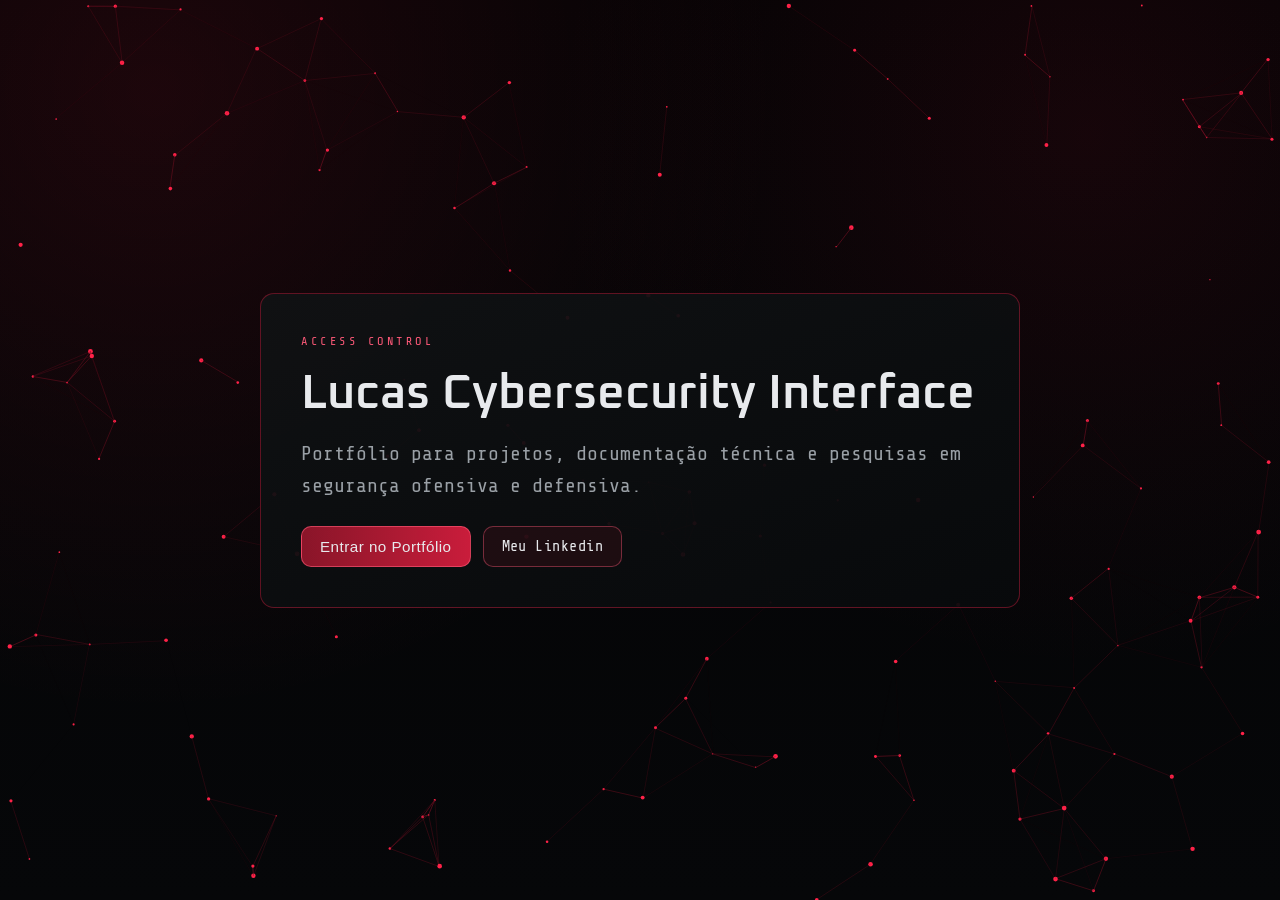
==== index.html @ bd267203 "feat: initial deploy of cybersecurity portfolio" ====
<!DOCTYPE html>
<html lang="pt-BR">
<head>
    <meta charset="UTF-8">
    <meta name="viewport" content="width=device-width, initial-scale=1.0">
    <title>Lucas | Cybersecurity Portfolio</title>
    <link rel="preconnect" href="https://fonts.googleapis.com">
    <link rel="preconnect" href="https://fonts.gstatic.com" crossorigin>
    <link href="https://fonts.googleapis.com/css2?family=Oxanium:wght@300;400;500;600;700&family=Share+Tech+Mono&display=swap" rel="stylesheet">
    <link rel="stylesheet" href="https://cdnjs.cloudflare.com/ajax/libs/github-markdown-css/5.8.1/github-markdown.min.css">
    <link rel="stylesheet" href="css/style.css">
</head>
<body>
    <canvas id="cyberNetwork" aria-hidden="true"></canvas>

    <section id="gate" class="gate" aria-label="Tela de entrada">
        <div class="gate-panel" id="gatePanelContent">
            <p class="gate-label">ACCESS CONTROL</p>
            <h1>Lucas Cybersecurity Interface</h1>
            <p class="gate-text">
                Portfólio para projetos, documentação técnica e pesquisas em segurança ofensiva e defensiva.
            </p>
            <div class="gate-actions">
                <button id="enterPortfolio" class="btn btn-primary" type="button">Entrar no Portfólio</button>
                <a class="btn btn-outline" href="https://www.linkedin.com/in/c-lucas-carvalho" target="_blank" rel="noopener noreferrer">Meu Linkedin</a>
            </div>
        </div>

        <div class="login-terminal" id="loginTerminal" hidden>
            <div class="terminal-line"><span class="terminal-prompt">></span> USERNAME: <span class="terminal-input user-input" id="termUser"></span></div>
            <div class="terminal-line"><span class="terminal-prompt">></span> PASSWORD: <span class="terminal-input pass-input" id="termPass"></span></div>
            <div class="terminal-line status-line" id="termStatus"></div>
        </div>
    </section>

    <div id="app" class="app" hidden>
        <header class="main-header">
            <div class="brand">
                <span class="brand-prefix">></span>
                <span class="brand-name">lucas_<span class="brand-red">carvalho</span></span>
            </div>

            <nav class="main-nav" aria-label="Navegação principal">
                <button class="main-nav-btn active" data-scroll-target="sobre" type="button">Sobre Mim</button>
                <button class="main-nav-btn" data-scroll-target="projetos" type="button">Projetos</button>
            </nav>

            <div class="header-actions">
                <a class="header-action profile-link" href="https://www.linkedin.com/in/c-lucas-carvalho" target="_blank" rel="noopener noreferrer">Meu Linkedin</a>
                <button id="backToGate" class="header-action" type="button">Voltar</button>
            </div>
        </header>

        <main>
            <section id="sobre" class="about-section page-section">
                <div class="section-title">
                    <h2>Sobre Mim</h2>
                    
                </div>

                <div class="about-card about-layout">
                    <div class="about-info">
                        <p>
                            Sou Desenvolvedor de Software com sólida base em infraestrutura de TI, buscando minha primeira oportunidade oficial em Cibersegurança. Minha transição de carreira é impulsionada pela visão de que, para proteger um sistema, é preciso primeiro entender como ele é construído e como pode ser explorado.
                        </p>
                        <p>
                            Através da minha pós-graduação e de laboratórios práticos, desenvolvo um perfil focado no conceito de Purple Team. Utilizo técnicas de Red Team e Pentest (exploração, evasão e persistência) para testar e aprimorar operações de Blue Team. Construo ambientes corporativos simulados onde aplico ataques em tempo real para validar a eficácia da engenharia de detecção, SIEM e resposta automatizada (SOC).
                        </p>
                        <ul class="terminal-bullets">
                            <li><span class="bullet-keyword">Momento atual:</span> Em transição de carreira, buscando a primeira oportunidade profissional em Cibersegurança.</li>
                            <li><span class="bullet-keyword">Mindset (Purple Team):</span> Visão ofensiva (Red Team/Pentest) aplicada à inteligência de defesa (Blue Team/DFIR).</li>
                            <li><span class="bullet-keyword">Background:</span> Dev Full Stack, Suporte de Infraestrutura e Pós-graduando em Cyber Offensive (Impacta).</li>
                        </ul>
                    </div>

                    <aside class="about-visual" aria-label="Retrato com interface hacker">
                        <img class="about-photo" src="eu_bom.png" alt="Foto de Lucas">
                        <div class="about-overlay" aria-hidden="true">
                            <span class="overlay-scanline"></span>
                            <span class="overlay-grid"></span>
                            <span class="overlay-target-eye"></span>
                            <span class="overlay-float overlay-float-a"></span>
                            <span class="overlay-float overlay-float-b"></span>
                            <span class="overlay-float overlay-float-c"></span>
                        </div>
                    </aside>
                </div>
            </section>

            <section id="projetos" class="projects-section page-section">
                <section class="hero">
                    
                    <h2>Projetos e documentação por categoria</h2>
                    <p>
                        Estudando, testando e documentando práticas em Pentest, Redes, Blue Team e Forense.
                    </p>
                </section>

                <section class="projects-section">
                    <div class="section-title">
                        <h2>Projetos</h2>
                        <p>Clique em um card para abrir a central de detalhes com documentação, mídia e repositório.</p>
                    </div>

                    <div class="filters" aria-label="Filtro por categoria">
                        <button class="filter-btn active" data-filter="all" type="button">Todos</button>
                        <button class="filter-btn" data-filter="red-team" type="button">Red Team</button>
                        <button class="filter-btn" data-filter="redes" type="button">Redes</button>
                        <button class="filter-btn" data-filter="blue-team" type="button">Blue Team</button>
                        <button class="filter-btn" data-filter="forense" type="button">Forense</button>
                    </div>

                    <div id="projectsGrid" class="projects-grid"></div>
                </section>
            </section>
        </main>

        <footer>
            <p class="footer-status">
                SISTEMA COMPROMETIDO
                <span class="loading-dots" aria-hidden="true">
                    <span></span><span></span><span></span>
                </span>
            </p>
            <p class="footer-copy">&copy; 2026 Lucas | Cyber Portfolio</p>
        </footer>
    </div>

    <div id="projectModal" class="modal" hidden>
        <div class="modal-backdrop" data-close-modal="true"></div>
        <div class="modal-dialog" role="dialog" aria-modal="true" aria-labelledby="modalProjectTitle">
            <button id="closeModal" class="modal-close" type="button" aria-label="Fechar modal">X</button>

            <div class="modal-head">
                <h3 id="modalProjectTitle">Projeto</h3>
                <span id="modalProjectCategory" class="tag"></span>
            </div>

            <nav class="modal-nav" aria-label="Navegação do modal">
                <button class="modal-tab active" data-modal-tab="docs" type="button">Documentação</button>
                <button class="modal-tab" data-modal-tab="media" type="button">Mídia</button>
                <button class="modal-tab" data-modal-tab="repo" type="button">Repositório</button>
            </nav>

            <div class="modal-content">
                <section id="modal-panel-docs" class="modal-panel active"></section>
                <section id="modal-panel-media" class="modal-panel"></section>
                <section id="modal-panel-repo" class="modal-panel"></section>
            </div>
        </div>
    </div>

    <div id="mediaLightbox" class="media-lightbox" hidden>
        <div class="media-lightbox-backdrop" data-close-media-lightbox="true"></div>
        <figure class="media-lightbox-content">
            <button id="closeMediaLightbox" class="media-lightbox-close" type="button" aria-label="Fechar visualizacao de imagem">X</button>
            <img id="mediaLightboxImage" class="media-lightbox-image" src="" alt="Imagem ampliada do projeto">
            <figcaption id="mediaLightboxCaption" class="media-lightbox-caption"></figcaption>
        </figure>
    </div>

    <script src="js/script.js"></script>
</body>
</html>
---- css/style.css ----
:root {
    --bg: #050607;
    --surface: rgba(8, 10, 12, 0.97);
    --surface-soft: rgba(16, 18, 22, 0.97);
    --line: rgba(255, 34, 72, 0.35);
    --text: #e8eaed;
    --muted: #9aa0a6;
    --red: #ff2248;
    --red-soft: #ff5a79;
}

* {
    margin: 0;
    padding: 0;
    box-sizing: border-box;
}

[hidden] {
    display: none !important;
}

html,
body {
    min-height: 100%;
}

body {
    background:
        radial-gradient(circle at 12% 10%, rgba(255, 34, 72, 0.1), transparent 45%),
        radial-gradient(circle at 85% 15%, rgba(160, 20, 48, 0.12), transparent 40%),
        linear-gradient(180deg, #030304 0%, #060709 100%);
    color: var(--text);
    font-family: 'Share Tech Mono', monospace;
    overflow-x: hidden;
    overflow-y: scroll;
}

#cyberNetwork {
    position: fixed;
    inset: 0;
    width: 100vw;
    height: 100vh;
    z-index: 0;
}

.gate {
    position: fixed;
    inset: 0;
    z-index: 6;
    display: grid;
    place-items: center;
    padding: 24px;
    background: transparent;
    opacity: 1;
    transform: translateY(0) scale(1);
    transition: opacity 220ms cubic-bezier(0.2, 0, 0, 1), transform 220ms cubic-bezier(0.2, 0, 0, 1);
}

.gate.is-pre-enter,
.gate.is-exiting {
    opacity: 0;
    transform: translateY(-4px);
    pointer-events: none;
}

.gate-panel {
    width: min(760px, 100%);
    padding: 40px;
    border: 1px solid var(--line);
    border-radius: 14px;
    background: linear-gradient(160deg, rgba(16, 18, 20, 0.94), rgba(8, 10, 12, 0.94));
    box-shadow: none;
}

.login-terminal {
    background: linear-gradient(160deg, rgba(16, 18, 20, 0.94), rgba(8, 10, 12, 0.94));
    border: 1px solid var(--line);
    padding: 40px;
    border-radius: 14px;
    width: min(760px, 100%);
    text-align: left;
    display: flex;
    flex-direction: column;
    gap: 15px;
    font-size: 1.2rem;
    color: var(--text);
    box-shadow: none;
}

.terminal-line {
    display: flex;
    align-items: center;
    gap: 10px;
}

.terminal-prompt {
    color: var(--line);
    font-weight: bold;
}

.terminal-input {
    color: #fff;
    min-height: 1.2em; /* Keep height even when empty */
}

.terminal-input::after {
    content: '_';
    animation: blink_cursor 1s step-end infinite;
}

.terminal-input:not(:empty)::after {
    content: '';
}

@keyframes blink_cursor {
    0%, 100% { opacity: 1; }
    50% { opacity: 0; }
}

.gate-label {
    letter-spacing: 0.22rem;
    color: var(--red-soft);
    font-size: 0.75rem;
    margin-bottom: 16px;
}

.gate-panel h1 {
    font-family: 'Oxanium', sans-serif;
    font-weight: 600;
    font-size: clamp(2rem, 4vw, 3rem);
    margin-bottom: 14px;
}

.gate-text {
    color: var(--muted);
    font-size: 20px;
    line-height: 1.6;
    margin-bottom: 24px;
    max-width: 60ch;
}

.gate-actions {
    display: flex;
    flex-wrap: wrap;
    gap: 12px;
}

.btn {
    border: 1px solid transparent;
    border-radius: 10px;
    padding: 11px 18px;
    font-size: 0.95rem;
    letter-spacing: 0.03rem;
    text-decoration: none;
    color: var(--text);
    cursor: pointer;
    transition: 0.28s;
}

.btn-primary {
    background: linear-gradient(90deg, rgba(180, 24, 50, 0.75), rgba(255, 34, 72, 0.78));
    border-color: rgba(255, 90, 121, 0.6);
}

.btn-primary:hover {
    transform: translateY(-2px);
    box-shadow: 0 8px 25px rgba(255, 34, 72, 0.25);
}

.btn-outline {
    background: rgba(255, 34, 72, 0.08);
    border-color: rgba(255, 90, 121, 0.4);
}

.btn-outline:hover {
    background: rgba(255, 34, 72, 0.16);
}

.app {
    position: relative;
    z-index: 1;
    min-height: 100vh;
    display: flex;
    flex-direction: column;
    opacity: 1;
    transform: translateY(0);
    transition: opacity 220ms cubic-bezier(0.2, 0, 0, 1), transform 220ms cubic-bezier(0.2, 0, 0, 1);
}

.app.is-pre-enter,
.app.is-exiting {
    opacity: 0;
    transform: translateY(6px);
    pointer-events: none;
}

.main-header {
    display: grid;
    grid-template-columns: 1fr auto 1fr;
    align-items: center;
    gap: 12px;
    padding: 22px 28px;
    border-bottom: 1px solid rgba(255, 34, 72, 0.2);
    background: rgba(4, 5, 7, 0.97);
    backdrop-filter: blur(8px);
    position: sticky;
    top: 0;
    z-index: 100;
}

.brand {
    justify-self: start;
    display: flex;
    gap: 8px;
    align-items: center;
    color: #f7f7f7;
}

.brand-prefix {
    color: var(--red-soft);
}

.brand-name {
    font-size: 1rem;
}

.brand-red {
    color: var(--red);
    text-shadow: 0 0 8px rgba(255, 34, 72, 0.6);
}

.main-nav {
    justify-self: center;
    display: flex;
    gap: 22px;
}

.main-nav-btn {
    border: none;
    background: transparent;
    color: var(--text);
    font-family: 'Oxanium', sans-serif;
    font-weight: 500;
    letter-spacing: 0.04rem;
    font-size: 1rem;
    position: relative;
    cursor: pointer;
    padding: 0;
}

.main-nav-btn::after {
    content: '';
    position: absolute;
    left: 0;
    bottom: -6px;
    width: 100%;
    height: 2px;
    background: var(--red);
    transform: scaleX(0);
    transform-origin: left;
    transition: transform 0.3s;
}

.main-nav-btn:hover::after,
.main-nav-btn.active::after {
    transform: scaleX(1);
}

.main-nav-btn.active {
    color: var(--red-soft);
}

.header-action {
    display: inline-flex;
    align-items: center;
    justify-content: center;
    border: 1px solid rgba(255, 90, 121, 0.35);
    color: var(--red-soft);
    background: transparent;
    border-radius: 8px;
    padding: 8px 12px;
    cursor: pointer;
    text-decoration: none;
}

.header-actions {
    justify-self: end;
    display: flex;
    align-items: center;
    gap: 10px;
}

.mobile-menu-btn {
    display: none;
    background: transparent;
    border: none;
    color: var(--text);
    cursor: pointer;
    justify-self: end;
}

.mobile-sidebar {
    position: fixed;
    top: 0;
    right: -300px;
    width: 280px;
    height: 100vh;
    background: rgba(4, 5, 7, 0.98);
    backdrop-filter: blur(12px);
    border-left: 1px solid rgba(255, 34, 72, 0.2);
    z-index: 200;
    transition: right 0.3s cubic-bezier(0.2, 0, 0, 1);
    display: flex;
    flex-direction: column;
}

.mobile-sidebar.is-open {
    right: 0;
}

.mobile-sidebar-header {
    display: flex;
    justify-content: space-between;
    align-items: center;
    padding: 22px 28px;
    border-bottom: 1px solid rgba(255, 34, 72, 0.2);
}

.close-sidebar-btn {
    background: transparent;
    border: none;
    color: var(--text);
    font-size: 1.5rem;
    font-family: inherit;
    cursor: pointer;
}

.mobile-sidebar-content {
    padding: 28px;
    display: flex;
    flex-direction: column;
    gap: 16px;
}

.full-width {
    width: 100%;
    margin: 0;
}

.sidebar-overlay {
    position: fixed;
    inset: 0;
    background: rgba(0, 0, 0, 0.6);
    backdrop-filter: blur(3px);
    z-index: 199;
    opacity: 0;
    pointer-events: none;
    transition: opacity 0.3s;
}

.sidebar-overlay.is-active {
    opacity: 1;
    pointer-events: auto;
}

.page-section {
    scroll-margin-top: 120px;
}

main {
    flex: 1;
    padding: 40px 24px 56px;
    width: min(1120px, 100%);
    margin: 0 auto;
}

.hero {
    border: 1px solid rgba(255, 34, 72, 0.2);
    background: rgba(16, 18, 22, 0.97);
    border-radius: 14px;
    padding: 34px;
    margin-bottom: 36px;
}

.hero-kicker {
    font-size: 0.74rem;
    letter-spacing: 0.22rem;
    color: var(--red-soft);
    margin-bottom: 12px;
}

.hero h2 {
    font-family: 'Oxanium', sans-serif;
    font-size: clamp(1.8rem, 3.4vw, 2.8rem);
    margin-bottom: 12px;
}

.hero p {
    color: var(--muted);
    margin-bottom: 20px;
    line-height: 1.6;
    max-width: 70ch;
}

.section-title h2 {
    font-family: 'Oxanium', sans-serif;
    font-size: 1.8rem;
    margin-bottom: 8px;
}

.section-title p {
    color: var(--muted);
    margin-bottom: 20px;
}

.projects-section,
.about-section {
    margin-bottom: 44px;
}

.filters {
    display: flex;
    flex-wrap: wrap;
    gap: 10px;
    margin-bottom: 20px;
}

.filter-btn {
    background: rgba(22, 24, 28, 0.9);
    border: 1px solid rgba(255, 90, 121, 0.25);
    color: #c4c7cc;
    border-radius: 999px;
    padding: 8px 14px;
    cursor: pointer;
    font-family: inherit;
    transition: 0.25s;
}

.filter-btn:hover,
.filter-btn.active {
    border-color: rgba(255, 90, 121, 0.75);
    color: var(--red-soft);
    background: rgba(255, 34, 72, 0.1);
}

.projects-grid {
    display: grid;
    grid-template-columns: repeat(3, minmax(0, 1fr));
    gap: 16px;
    align-items: stretch;
}

.project-card {
    border: 1px solid rgba(255, 34, 72, 0.2);
    border-radius: 12px;
    padding: 18px;
    background: var(--surface-soft);
    position: relative;
    cursor: pointer;
    transition: 0.25s;
    min-height: 220px;
    display: flex;
    flex-direction: column;
}

.project-card:hover {
    transform: translateY(-4px);
    border-color: rgba(255, 90, 121, 0.65);
    box-shadow: 0 8px 20px rgba(255, 34, 72, 0.16);
}

.project-card h3 {
    margin-bottom: 20px;
    font-size: 1.08rem;
    color: #ffffff;
    min-height: 4.2rem; /* Garante espaço para até 3 linhas de texto */
}

.project-card p {
    color: var(--muted);
    line-height: 1.45;
    margin-bottom: 12px;
    flex: 1; /* Ocupa o restante do espaço até as tags no bottom */
    display: flex;
    flex-direction: column;
}

.project-tags {
    display: flex;
    flex-wrap: wrap;
    gap: 8px;
    margin-top: auto; /* Garante que fique esticado no final do card */
}

.tag {
    display: inline-block;
    border: 1px solid rgba(255, 90, 121, 0.35);
    padding: 4px 8px;
    border-radius: 999px;
    color: var(--red-soft);
    font-size: 0.78rem;
    align-self: flex-start;
    width: fit-content;
}

.about-card {
    border: 1px solid rgba(255, 34, 72, 0.2);
    border-radius: 12px;
    padding: 22px;
    background: var(--surface);
}

.about-layout {
    display: grid;
    grid-template-columns: minmax(0, 2fr) minmax(260px, 1fr);
    gap: 24px;
    align-items: stretch;
}

.about-info {
    display: grid;
    align-content: center;
}

.about-card p {
    color: var(--muted);
    line-height: 1.6;
    margin-bottom: 14px;
}

.about-card ul {
    list-style: none;
    display: grid;
    gap: 8px;
}

.about-card li::before {
    content: '> ';
    color: var(--red-soft);
    position: absolute;
    left: 0;
}

.terminal-bullets li {
    position: relative;
    padding-left: 20px;
    margin-bottom: 12px;
}

.bullet-keyword {
    color: var(--red-soft);
    font-weight: bold;
}

.about-visual {
    position: relative;
    border: 1px solid rgba(255, 90, 121, 0.35);
    border-radius: 12px;
    overflow: hidden;
    min-height: 320px;
    background: radial-gradient(circle at 20% 12%, rgba(255, 34, 72, 0.2), rgba(5, 6, 8, 0.95) 55%);
}

.about-photo {
    width: 100%;
    height: 100%;
    object-fit: cover;
    object-position: 38% center; /* Ajusta a imagem para a esquerda */
    display: block;
    filter: saturate(1.05) contrast(1.07);
}

.about-overlay {
    position: absolute;
    inset: 0;
    pointer-events: none;
}

.overlay-grid {
    position: absolute;
    inset: 0;
    background-image:
        linear-gradient(to right, rgba(255, 90, 121, 0.12) 1px, transparent 1px),
        linear-gradient(to bottom, rgba(255, 90, 121, 0.1) 1px, transparent 1px);
    background-size: 36px 36px;
    mix-blend-mode: screen;
    opacity: 0.24;
}

.overlay-scanline {
    position: absolute;
    left: 0;
    width: 100%;
    height: 18%;
    background: linear-gradient(180deg, rgba(255, 90, 121, 0.3), rgba(255, 34, 72, 0.08), transparent);
    animation: scanlineSweep 5.2s linear infinite;
    filter: blur(1px);
}

.overlay-target-eye {
    position: absolute;
    width: 52px;
    height: 52px;
    left: 63%; /* Ajustado pra acompanhar a foto que foi mais para a esquerda */
    top: 30%;
    border: 2px solid rgba(255, 88, 116, 0.95);
    border-radius: 50%;
    box-shadow: 0 0 12px rgba(255, 34, 72, 0.45);
    transform: translate(-50%, -50%);
    opacity: 0;
    animation: eyeTargetPulse 10s infinite;
}

.overlay-target-eye::before,
.overlay-target-eye::after {
    content: '';
    position: absolute;
    background: rgba(255, 88, 116, 0.95);
}

.overlay-target-eye::before {
    left: 50%;
    top: -18px;
    width: 2px;
    height: calc(100% + 36px);
    transform: translateX(-50%);
}

.overlay-target-eye::after {
    top: 50%;
    left: -18px;
    height: 2px;
    width: calc(100% + 36px);
    transform: translateY(-50%);
}

.overlay-float {
    position: absolute;
    border: 1px solid rgba(255, 90, 121, 0.5);
    background: rgba(255, 34, 72, 0.08);
    box-shadow: 0 0 12px rgba(255, 34, 72, 0.2);
}

.overlay-float-a {
    width: 46px;
    height: 46px;
    border-radius: 50%;
    left: 9%;
    top: 16%;
    animation: driftA 6.2s ease-in-out infinite;
}

.overlay-float-b {
    width: 62px;
    height: 22px;
    right: 7%;
    top: 58%;
    animation: driftB 5.5s ease-in-out infinite;
}

.overlay-float-c {
    width: 30px;
    height: 30px;
    right: 24%;
    bottom: 16%;
    transform: rotate(45deg);
    animation: driftC 7s ease-in-out infinite;
}

@keyframes scanlineSweep {
    0% {
        top: -20%;
        opacity: 0;
    }
    10% {
        opacity: 1;
    }
    80% {
        opacity: 0.8;
    }
    100% {
        top: 110%;
        opacity: 0;
    }
}

@keyframes eyeTargetPulse {
    0%, 20%, 40%, 60%, 80%, 100% {
        opacity: 0;
        transform: translate(-50%, -50%) scale(0.9);
    }

    10%, 30%, 50%, 70%, 90% {
        opacity: 1;
        transform: translate(-50%, -50%) scale(1);
    }
}

@keyframes driftA {
    0%,
    100% {
        transform: translate(0, 0);
    }
    50% {
        transform: translate(8px, -9px);
    }
}

@keyframes driftB {
    0%,
    100% {
        transform: translate(0, 0);
    }
    50% {
        transform: translate(-12px, -6px);
    }
}

@keyframes driftC {
    0%,
    100% {
        transform: rotate(45deg) translate(0, 0);
    }
    50% {
        transform: rotate(60deg) translate(-6px, 4px);
    }
}

footer {
    text-align: center;
    padding: 22px;
    background: rgba(4, 5, 8, 0.97);
    border-top: 1px solid rgba(255, 34, 72, 0.12);
    color: #6f757c;
}

.footer-status {
    display: inline-flex;
    align-items: center;
    gap: 8px;
    color: var(--red-soft);
    margin-bottom: 8px;
}

.loading-dots {
    display: inline-flex;
    gap: 4px;
}

.loading-dots span {
    width: 5px;
    height: 5px;
    border-radius: 50%;
    background: var(--red);
    animation: loadingDots 1.1s infinite ease-in-out;
}

.loading-dots span:nth-child(2) {
    animation-delay: 0.18s;
}

.loading-dots span:nth-child(3) {
    animation-delay: 0.36s;
}

@keyframes loadingDots {
    0%,
    80%,
    100% {
        transform: translateY(0);
        opacity: 0.3;
    }
    40% {
        transform: translateY(-4px);
        opacity: 1;
    }
}

.footer-copy {
    font-size: 0.9rem;
}

.modal {
    position: fixed;
    inset: 0;
    z-index: 12;
    display: grid;
    place-items: center;
    padding: 16px;
}

.modal-backdrop {
    position: absolute;
    inset: 0;
    background: rgba(0, 0, 0, 0.97);
}

.modal-dialog {
    position: relative;
    z-index: 1;
    width: min(940px, 100%);
    max-height: 88vh;
    overflow: auto;
    border-radius: 14px;
    border: 1px solid rgba(255, 90, 121, 0.35);
    background: linear-gradient(180deg, rgba(9, 10, 13, 0.98), rgba(12, 14, 18, 0.98));
    padding: 20px;
    box-shadow: 0 18px 40px rgba(0, 0, 0, 0.5);
}

.modal-close {
    position: absolute;
    top: 10px;
    right: 10px;
    width: 34px;
    height: 34px;
    border-radius: 50%;
    border: 1px solid rgba(255, 90, 121, 0.45);
    color: var(--red-soft);
    background: rgba(255, 34, 72, 0.08);
    cursor: pointer;
}

.modal-head {
    display: flex;
    align-items: center;
    gap: 10px;
    margin-bottom: 14px;
    padding-right: 40px;
}

.modal-head h3 {
    font-family: 'Oxanium', sans-serif;
    font-size: 1.35rem;
}

.modal-nav {
    display: flex;
    gap: 8px;
    flex-wrap: wrap;
    margin-bottom: 16px;
    border-bottom: 1px solid rgba(255, 90, 121, 0.2);
    padding-bottom: 12px;
}

.modal-tab {
    border: 1px solid rgba(255, 90, 121, 0.25);
    border-radius: 999px;
    background: rgba(255, 34, 72, 0.06);
    color: #d3d6da;
    padding: 8px 13px;
    cursor: pointer;
    font-family: inherit;
}

.modal-tab.active {
    background: rgba(255, 34, 72, 0.16);
    border-color: rgba(255, 90, 121, 0.97);
    color: #ffd2db;
}

.modal-panel {
    display: none;
}

.modal-panel.active {
    display: block;
}

.modal-panel p,
.modal-panel li {
    color: var(--muted);
    line-height: 1.6;
}

.markdown-view {
    display: grid;
    gap: 10px;
}

.markdown-view h1,
.markdown-view h2,
.markdown-view h3,
.markdown-view h4,
.markdown-view h5,
.markdown-view h6 {
    font-family: 'Oxanium', sans-serif;
    color: #f7f8fa;
    line-height: 1.25;
}

.markdown-view h1 {
    font-size: 1.45rem;
}

.markdown-view h2 {
    font-size: 1.25rem;
}

.markdown-view h3 {
    font-size: 1.1rem;
}

.markdown-view hr {
    border: none;
    border-top: 1px solid rgba(255, 90, 121, 0.2);
    margin: 4px 0;
}

.markdown-view blockquote {
    border-left: 3px solid rgba(255, 90, 121, 0.55);
    padding: 8px 12px;
    background: rgba(255, 34, 72, 0.07);
    border-radius: 6px;
    color: #cfd4db;
}

.markdown-view code {
    font-family: 'Share Tech Mono', monospace;
    background: rgba(255, 90, 121, 0.12);
    border: 1px solid rgba(255, 90, 121, 0.25);
    padding: 1px 4px;
    border-radius: 4px;
    color: #ffe3e9;
}

.markdown-view pre {
    overflow: auto;
    border: 1px solid rgba(255, 90, 121, 0.25);
    border-radius: 8px;
    background: rgba(6, 7, 10, 0.95);
    padding: 10px;
}

.markdown-view pre code {
    border: none;
    background: transparent;
    padding: 0;
    color: #d3d8df;
}

.markdown-view a {
    color: var(--red-soft);
    text-decoration: underline;
    text-underline-offset: 2px;
}

.doc-file-panel {
    display: grid;
    gap: 10px;
}

.doc-file-frame {
    width: 100%;
    min-height: 440px;
    border: 1px solid rgba(255, 90, 121, 0.25);
    border-radius: 10px;
    background: #0a0d11;
}

.github-markdown-view.markdown-body {
    margin: 0;
    padding: 20px;
    border-radius: 12px;
    border: 1px solid rgba(255, 255, 255, 0.14);
    background: #ffffff;
    color: #1f2328;
    max-width: 100%;
    overflow: auto;
}

.github-markdown-view.markdown-body a {
    color: #0969da;
}

.github-markdown-view.markdown-body p,
.github-markdown-view.markdown-body li {
    color: #1f2328;
}

.github-markdown-view.markdown-body ul {
    list-style: disc;
    margin: 0 0 16px 24px;
    display: block;
}

.github-markdown-view.markdown-body ol {
    list-style: decimal;
    margin: 0 0 16px 24px;
    display: block;
}

.github-markdown-view.markdown-body li {
    margin-bottom: 6px;
}

.github-markdown-view.markdown-body li::before {
    content: none;
}

.github-markdown-view.markdown-body pre {
    border-radius: 8px;
}

.github-markdown-view.markdown-body img {
    max-width: 100%;
    border-radius: 6px;
}

.repo-panel {
    display: grid;
    gap: 12px;
}

.repo-link {
    display: inline-flex;
    align-items: center;
    justify-content: center;
    width: fit-content;
    border: 1px solid rgba(255, 90, 121, 0.6);
    border-radius: 9px;
    padding: 10px 14px;
    color: #ffdbe2;
    text-decoration: none;
    background: rgba(255, 34, 72, 0.14);
    transition: 0.25s;
}

.repo-link:hover {
    background: rgba(255, 34, 72, 0.24);
    border-color: rgba(255, 90, 121, 0.95);
}

.modal-panel ul {
    list-style: none;
    margin-top: 8px;
    display: grid;
    gap: 8px;
}

.modal-panel li::before {
    content: '- ';
    color: var(--red-soft);
}

.media-grid {
    display: grid;
    grid-template-columns: repeat(auto-fit, minmax(220px, 1fr));
    gap: 12px;
}

.media-item {
    border: 1px solid rgba(255, 90, 121, 0.25);
    border-radius: 10px;
    background: rgba(18, 20, 24, 0.75);
    padding: 12px;
}

.media-preview {
    width: 100%;
    aspect-ratio: 16 / 9;
    border-radius: 8px;
    overflow: hidden;
    font-size: 0.85rem;
    color: var(--red-soft);
    background: linear-gradient(130deg, rgba(255, 34, 72, 0.1), rgba(36, 7, 14, 0.97));
    margin-bottom: 8px;
}

.media-asset {
    width: 100%;
    height: 100%;
    object-fit: cover;
    display: block;
}

.media-asset.js-expandable-media {
    cursor: zoom-in;
}

video.media-asset {
    object-fit: contain;
    background: #000;
}

.media-lightbox {
    position: fixed;
    inset: 0;
    z-index: 40;
    display: grid;
    place-items: center;
    padding: 16px;
}

.media-lightbox-backdrop {
    position: absolute;
    inset: 0;
    background: rgba(0, 0, 0, 0.9);
}

.media-lightbox-content {
    position: relative;
    z-index: 1;
    width: min(1200px, 100%);
    max-height: 92vh;
    margin: 0;
    border: 1px solid rgba(255, 90, 121, 0.45);
    border-radius: 12px;
    background: #0a0d11;
    padding: 14px;
    display: grid;
    gap: 10px;
}

.media-lightbox-close {
    position: absolute;
    top: 10px;
    right: 10px;
    width: 34px;
    height: 34px;
    border-radius: 50%;
    border: 1px solid rgba(255, 90, 121, 0.45);
    color: var(--red-soft);
    background: rgba(255, 34, 72, 0.12);
    cursor: pointer;
}

.media-lightbox-image {
    width: 100%;
    max-height: calc(92vh - 90px);
    object-fit: contain;
    border-radius: 8px;
    background: #000;
}

.media-lightbox-caption {
    text-align: center;
    font-size: 0.9rem;
    color: #c4c8ce;
}

.media-item p {
    font-size: 0.9rem;
    color: #b6bcc3;
}

@media (max-width: 1024px) {
    .projects-grid {
        grid-template-columns: repeat(2, minmax(0, 1fr));
    }
}

@media (max-width: 860px) {
    .main-header {
        grid-template-columns: 1fr auto;
        justify-items: start;
        padding: 16px 20px;
    }

    .main-nav {
        display: none; /* Desktop only as requested */
    }

    .brand {
        justify-self: start;
    }
    
    .header-actions {
        display: flex;
        justify-self: end;
    }

    .profile-link {
        display: none; /* Hide LinkedIn button on mobile, keep only Voltar */
    }

    .section-title {
        text-align: center;
        display: flex;
        flex-direction: column;
        align-items: center;
    }

    .hero {
        padding: 26px 20px;
    }

    main {
        padding: 32px 16px 46px;
    }

    .projects-grid {
        grid-template-columns: 1fr;
    }

    .about-layout {
        grid-template-columns: 1fr;
    }

    .about-visual {
        min-height: 300px;
        max-height: 420px;
    }
}
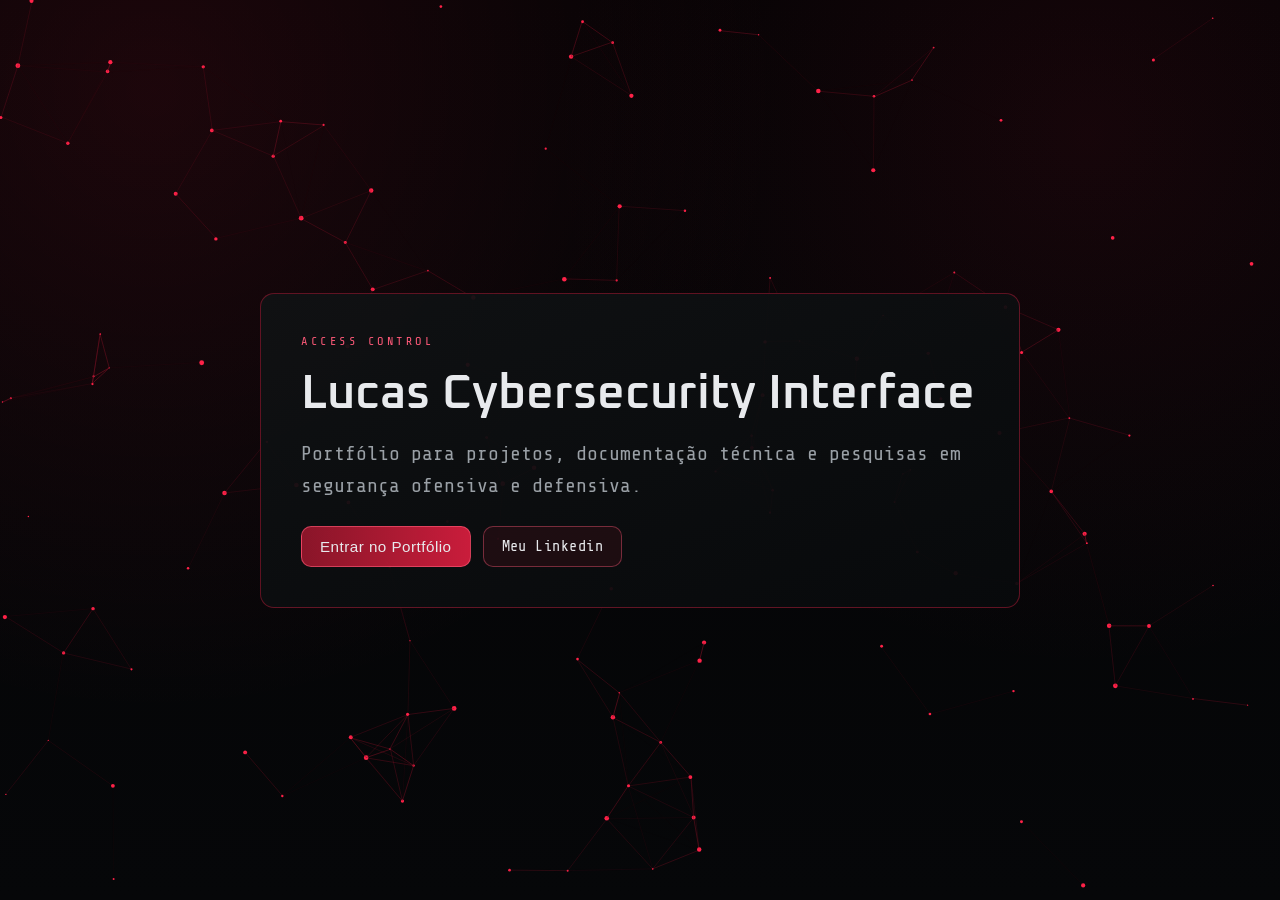
==== commit c60803e0: "Target att" ====
--- a/index.html
+++ b/index.html
@@ -74,7 +74,7 @@
                     </div>
 
                     <aside class="about-visual" aria-label="Retrato com interface hacker">
-                        <img class="about-photo" src="eu_bom.png" alt="Foto de Lucas">
+                        <img class="about-photo" src="eu_bom.png" alt="Foto de Lucas" data-eye-x="0.63" data-eye-y="0.30">
                         <div class="about-overlay" aria-hidden="true">
                             <span class="overlay-scanline"></span>
                             <span class="overlay-grid"></span>
--- a/css/style.css
+++ b/css/style.css
@@ -601,7 +601,7 @@
     position: absolute;
     width: 52px;
     height: 52px;
-    left: 63%; /* Ajustado pra acompanhar a foto que foi mais para a esquerda */
+    left: 63%;
     top: 30%;
     border: 2px solid rgba(255, 88, 116, 0.95);
     border-radius: 50%;
@@ -610,6 +610,8 @@
     opacity: 0;
     animation: eyeTargetPulse 10s infinite;
 }
+
+
 
 .overlay-target-eye::before,
 .overlay-target-eye::after {
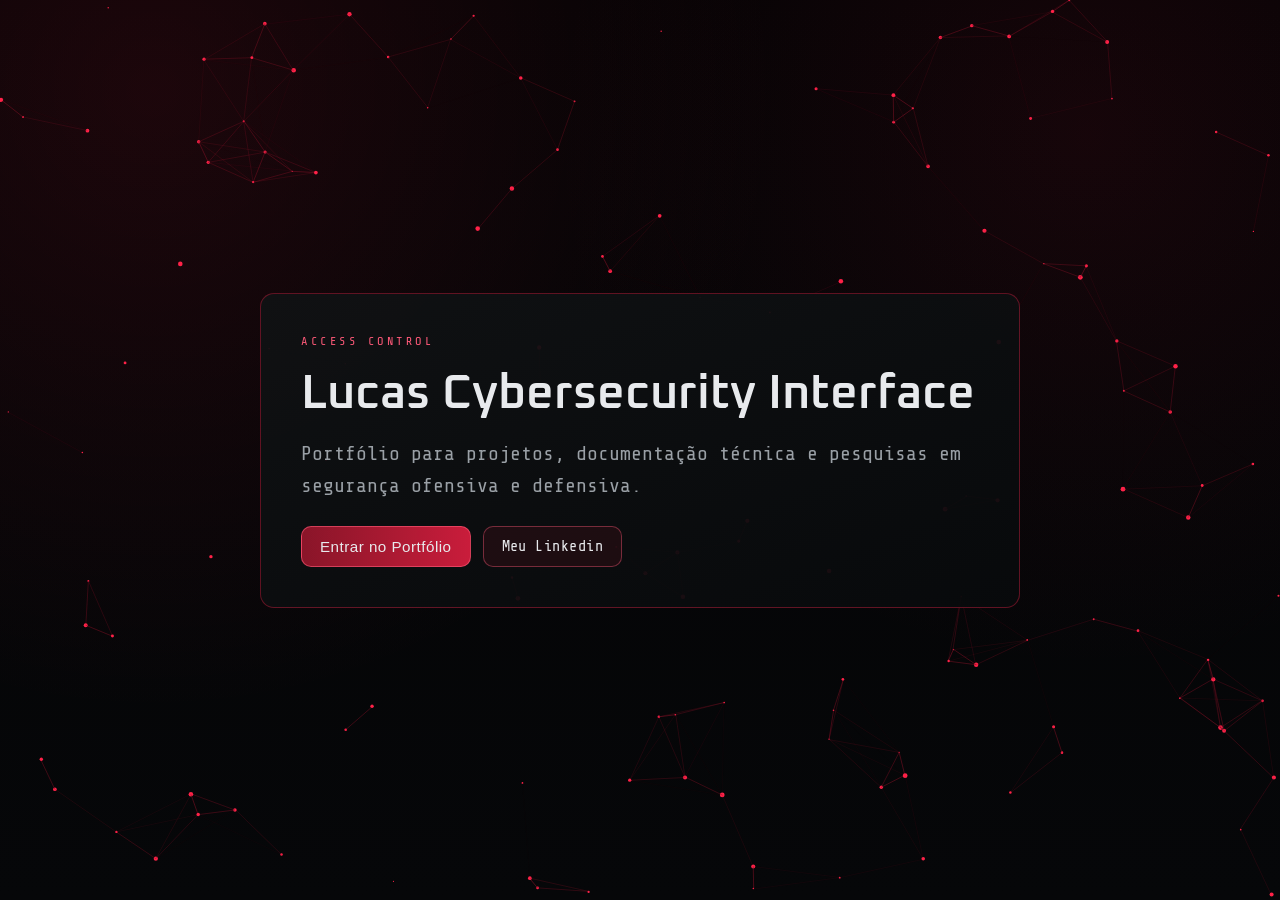
==== commit 7c8daadd: "target att" ====
--- a/index.html
+++ b/index.html
@@ -74,7 +74,7 @@
                     </div>
 
                     <aside class="about-visual" aria-label="Retrato com interface hacker">
-                        <img class="about-photo" src="eu_bom.png" alt="Foto de Lucas" data-eye-x="0.63" data-eye-y="0.30">
+                        <img class="about-photo" src="eu_bom.png" alt="Foto de Lucas" data-eye-x="0.53" data-eye-y="0.30">
                         <div class="about-overlay" aria-hidden="true">
                             <span class="overlay-scanline"></span>
                             <span class="overlay-grid"></span>
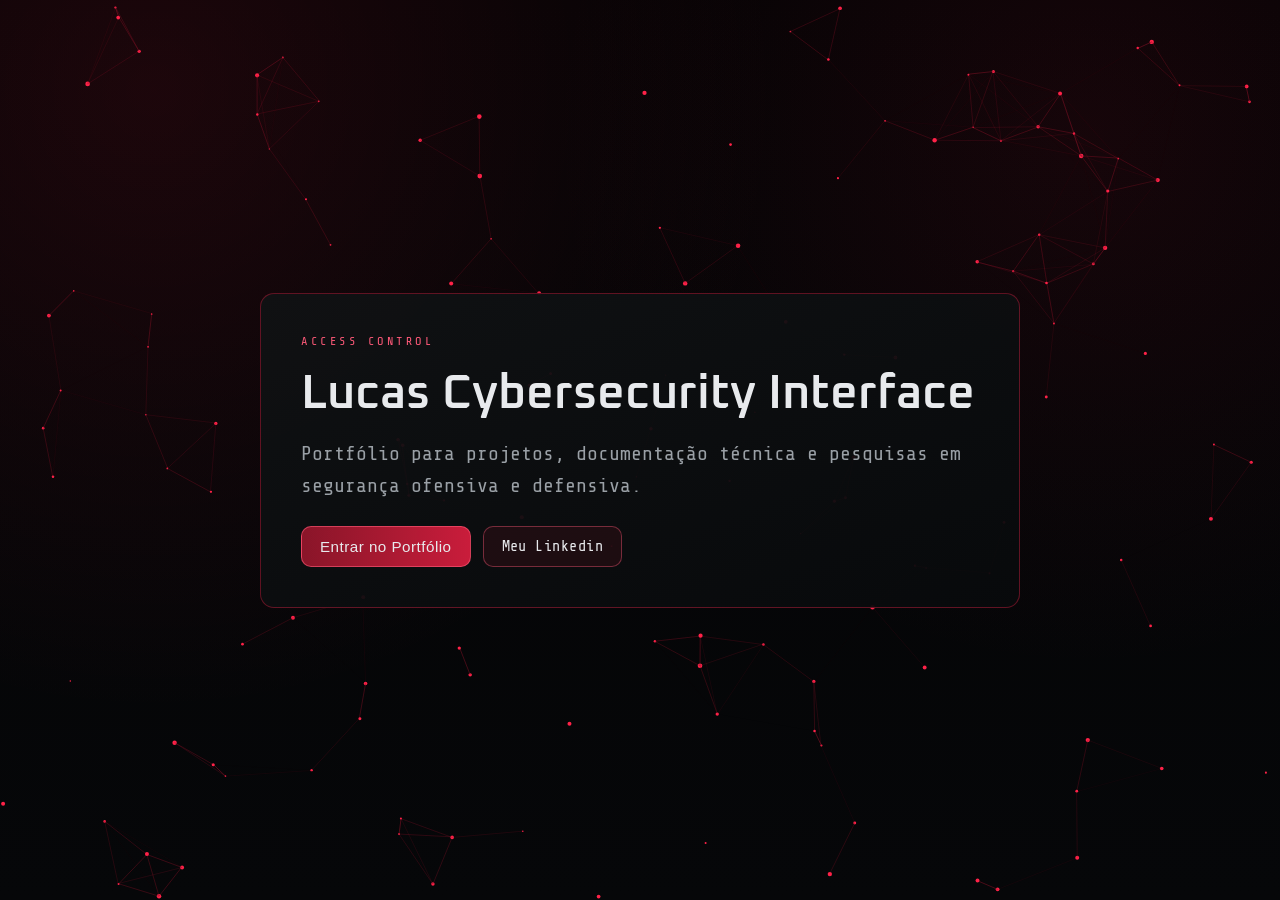
==== commit debef7fa: "Adicionando tags Open Graph (og)" ====
--- a/index.html
+++ b/index.html
@@ -4,6 +4,16 @@
     <meta charset="UTF-8">
     <meta name="viewport" content="width=device-width, initial-scale=1.0">
     <title>Lucas | Cybersecurity Portfolio</title>
+    <meta name="description" content="Laboratorios praticos de Red Team, Blue Team e SOC.">
+    <meta property="og:type" content="website">
+    <meta property="og:title" content="Lucas Carvalho | Portfólio de Cibersegurança">
+    <meta property="og:description" content="Laboratorios praticos de Red Team, Blue Team e SOC.">
+    <meta property="og:image" content="https://lucascarvs.com.br/portfolio-image.png">
+    <meta property="og:url" content="https://lucascarvs.com.br/">
+    <meta name="twitter:card" content="summary_large_image">
+    <meta name="twitter:title" content="Lucas Carvalho | Portfólio de Cibersegurança">
+    <meta name="twitter:description" content="Laboratorios praticos de Red Team, Blue Team e SOC.">
+    <meta name="twitter:image" content="https://lucascarvs.com.br/portfolio-image.png">
     <link rel="preconnect" href="https://fonts.googleapis.com">
     <link rel="preconnect" href="https://fonts.gstatic.com" crossorigin>
     <link href="https://fonts.googleapis.com/css2?family=Oxanium:wght@300;400;500;600;700&family=Share+Tech+Mono&display=swap" rel="stylesheet">
